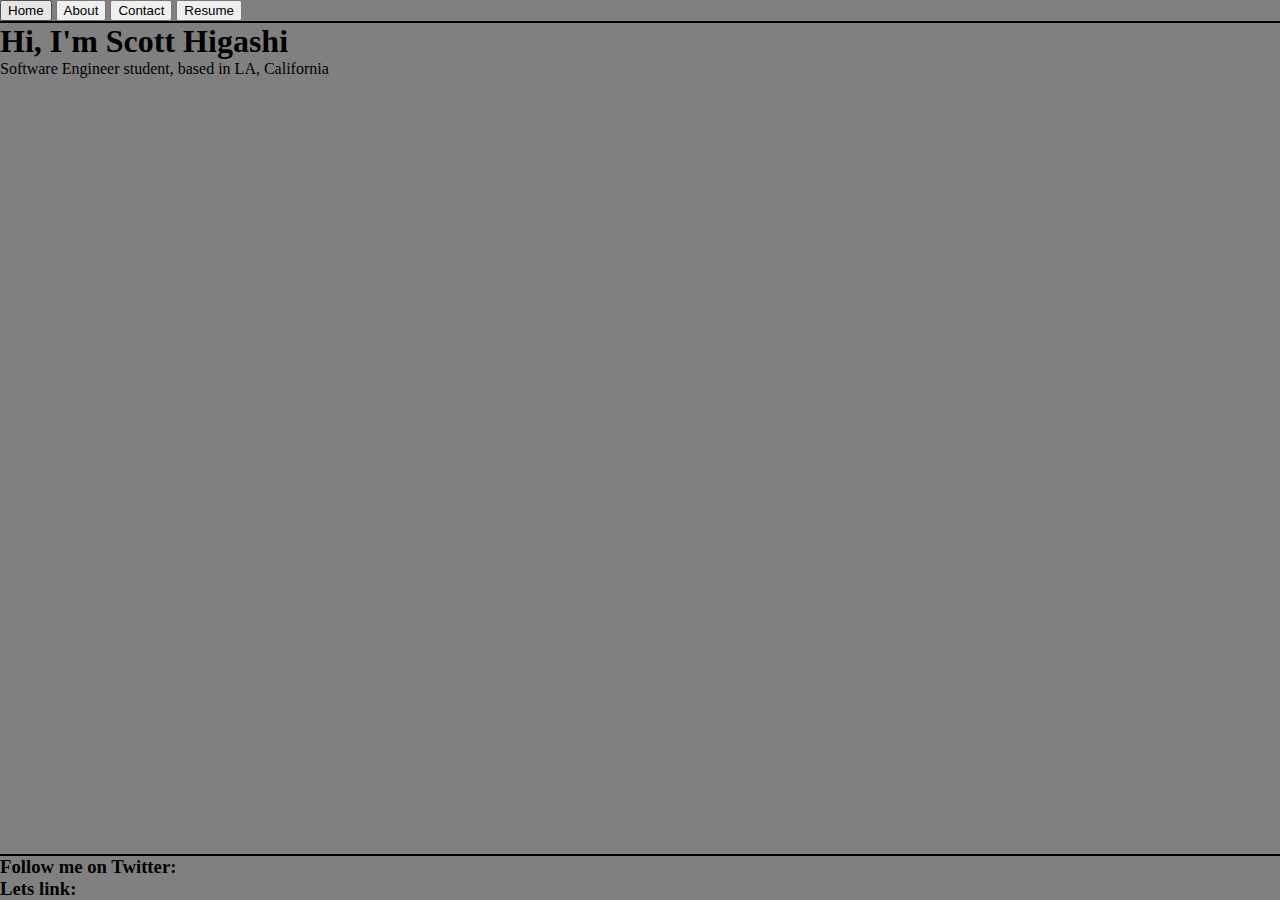
==== index.html @ b50a4230 "first commit" ====
<!DOCTYPE html>
<html lang="en">
<head>
    <meta charset="UTF-8">
    <meta http-equiv="X-UA-Compatible" content="IE=edge">
    <meta name="viewport" content="width=device-width, initial-scale=1.0">
    <title>Home</title>
    <link href="main.css" rel="stylesheet">
</head>
<body>
    <nav>
        <a href="index.html" rel="noreferrer"><button>Home</button></a>
        <a href="About/index.html" rel="noreferrer"><button>About</button></a>
        <a href="Contact/index.html" rel="noreferrer"><button>Contact</button></a>
        <a href="Resume/index.html" rel="noreferrer"><button>Resume</button></a>
    </nav>

    <main>
        <h1>Hi, I'm Scott Higashi</h1>
        <p>Software Engineer student, based in LA, California</p>
    </main>
    
    <footer>
        <h3>Follow me on Twitter:</h3>
        <h3>Lets link:</h3>
    </footer>
</body>
</html>
---- main.css ----
* {
    margin: 0;
    box-sizing: border-box;
}

html {
    background-color: grey;
}

body {
    display: flex;
    flex-direction: column;
    min-height: 100vh;
}

main {
    flex-grow: 1;
}

nav {
    border-bottom: 2px solid black;
}

footer {
    border-top: 2px solid black;
    
}
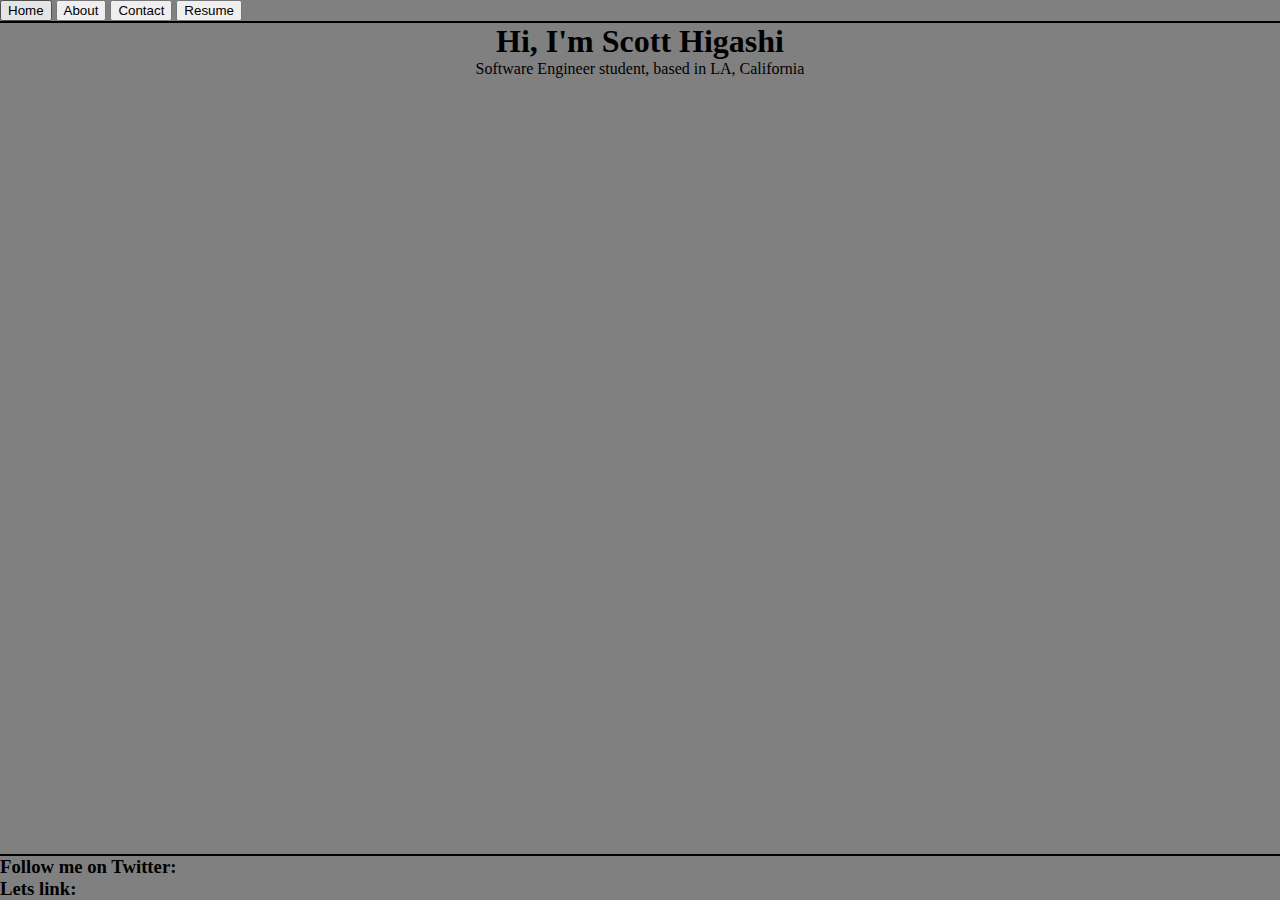
==== commit 66962b53: "2nd commit" ====
--- a/index.html
+++ b/index.html
@@ -13,6 +13,7 @@
         <a href="About/index.html" rel="noreferrer"><button>About</button></a>
         <a href="Contact/index.html" rel="noreferrer"><button>Contact</button></a>
         <a href="Resume/index.html" rel="noreferrer"><button>Resume</button></a>
+        <script src="main.js" defer></script>
     </nav>
 
     <main>
--- a/main.css
+++ b/main.css
@@ -15,6 +15,7 @@
 
 main {
     flex-grow: 1;
+    text-align: center;
 }
 
 nav {
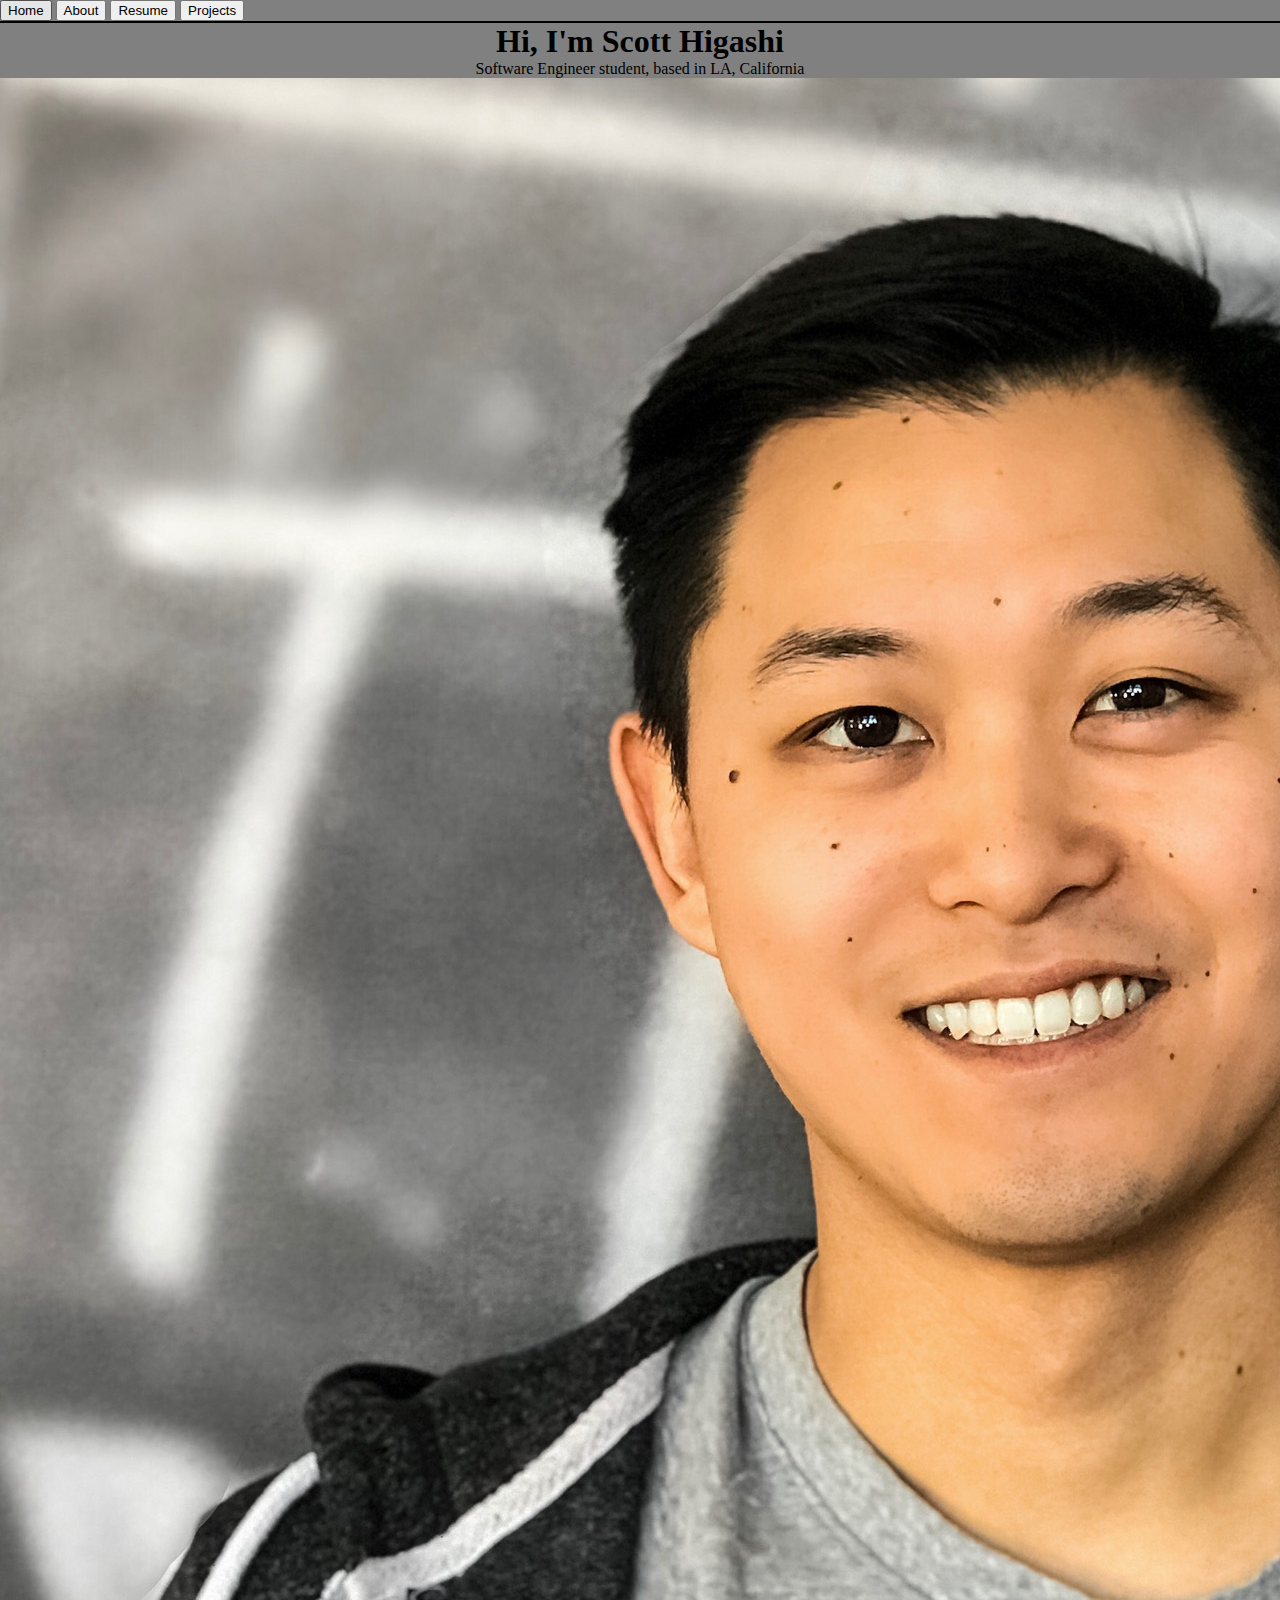
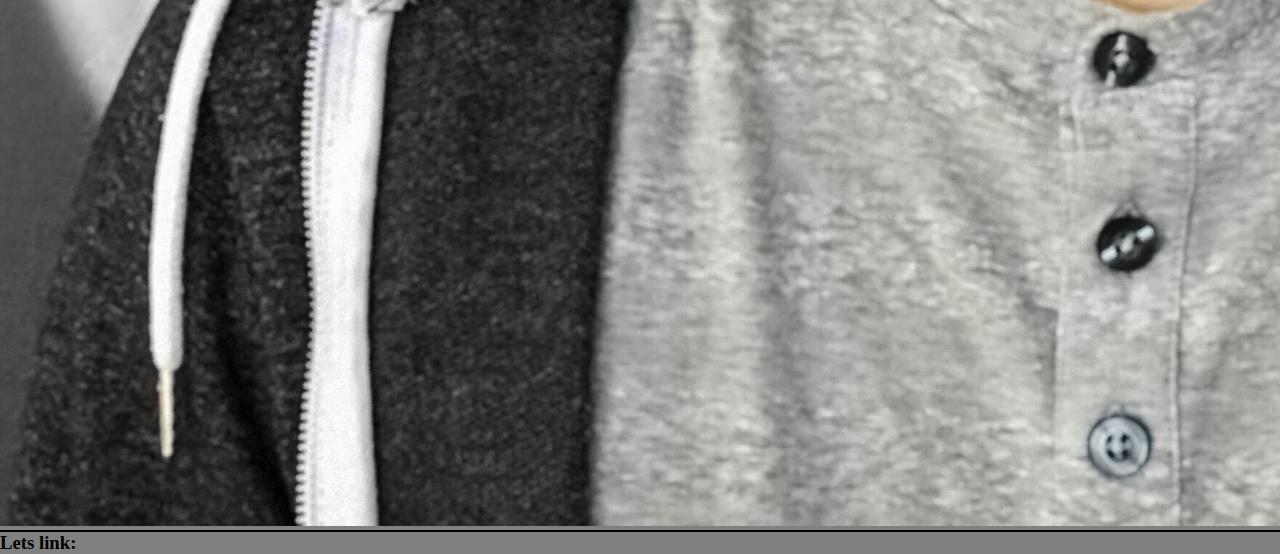
==== commit d2bd5ea6: "Implemented JS" ====
--- a/index.html
+++ b/index.html
@@ -11,18 +11,18 @@
     <nav>
         <a href="index.html" rel="noreferrer"><button>Home</button></a>
         <a href="About/index.html" rel="noreferrer"><button>About</button></a>
-        <a href="Contact/index.html" rel="noreferrer"><button>Contact</button></a>
         <a href="Resume/index.html" rel="noreferrer"><button>Resume</button></a>
+        <a href="Projects/index.html" rel="noreferrer"><button>Projects</button></a>
         <script src="main.js" defer></script>
     </nav>
 
     <main>
         <h1>Hi, I'm Scott Higashi</h1>
         <p>Software Engineer student, based in LA, California</p>
+        <img src="Self.jpeg"class="pic">
     </main>
     
     <footer>
-        <h3>Follow me on Twitter:</h3>
         <h3>Lets link:</h3>
     </footer>
 </body>
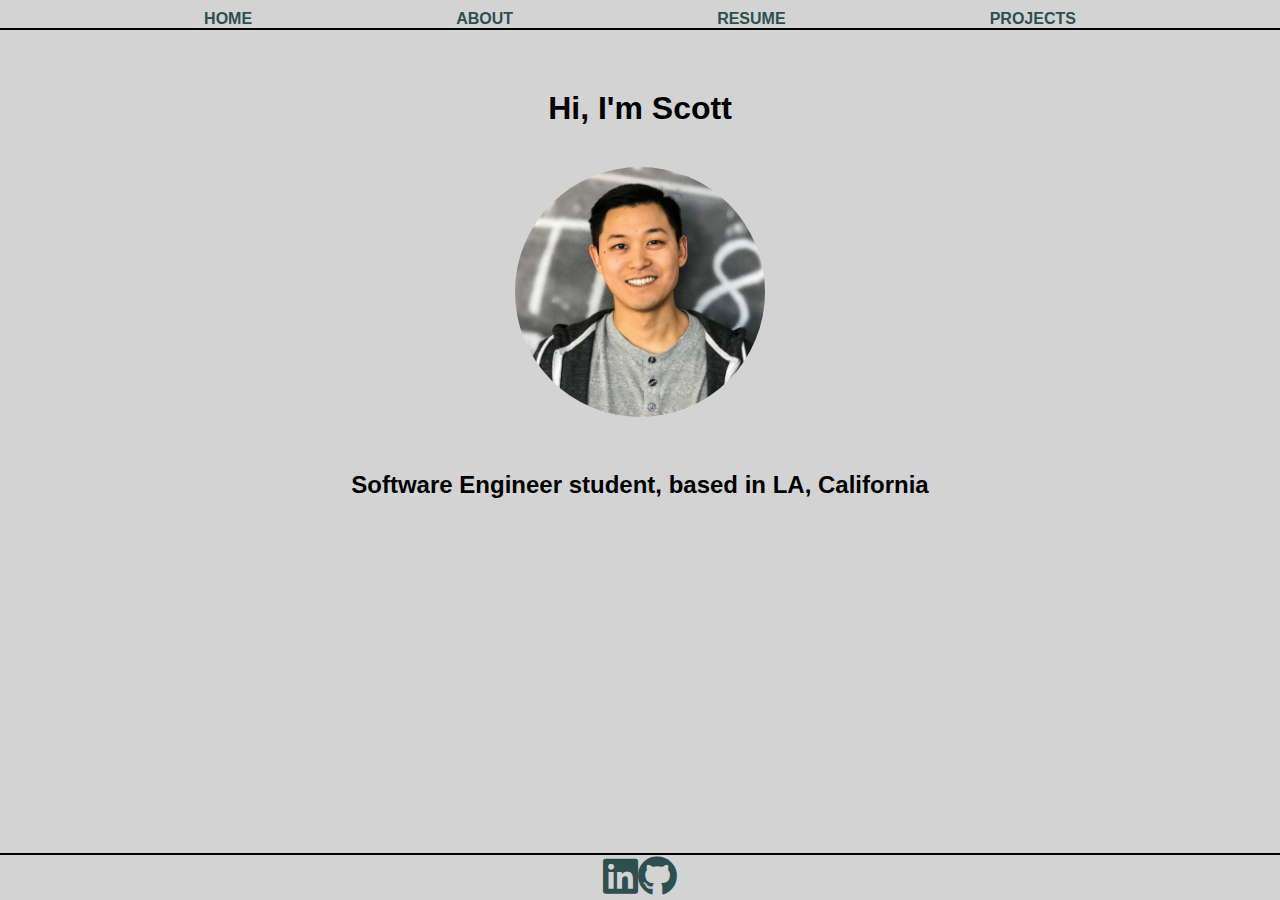
==== commit 84646ace: "Implemented CSS and JS" ====
--- a/index.html
+++ b/index.html
@@ -5,25 +5,39 @@
     <meta http-equiv="X-UA-Compatible" content="IE=edge">
     <meta name="viewport" content="width=device-width, initial-scale=1.0">
     <title>Home</title>
+    <link rel="stylesheet" href="https://cdnjs.cloudflare.com/ajax/libs/font-awesome/5.15.3/css/all.min.css" />
     <link href="main.css" rel="stylesheet">
 </head>
 <body>
-    <nav>
-        <a href="index.html" rel="noreferrer"><button>Home</button></a>
-        <a href="About/index.html" rel="noreferrer"><button>About</button></a>
-        <a href="Resume/index.html" rel="noreferrer"><button>Resume</button></a>
-        <a href="Projects/index.html" rel="noreferrer"><button>Projects</button></a>
+    <nav class="nav_container">
+        <a href="index.html" rel="noreferrer"><div>HOME</div></a>
+        <a href="About/index.html" rel="noreferrer"><div>ABOUT</div></a>
+        <a href="Resume/index.html" rel="noreferrer"><div>RESUME</div></a>
+        <a href="Projects/index.html" rel="noreferrer"><div>PROJECTS</div></a>
         <script src="main.js" defer></script>
     </nav>
-
+  
     <main>
-        <h1>Hi, I'm Scott Higashi</h1>
-        <p>Software Engineer student, based in LA, California</p>
-        <img src="Self.jpeg"class="pic">
+        
+            <h1 class="fade-in">Hi, I'm Scott</h1>
+        </div>
+            <img src="Self.jpeg"class="pic">
+            <h2 class="fade-in">Software Engineer student, based in LA, California</h2>
+        </div>
     </main>
     
     <footer>
-        <h3>Lets link:</h3>
+        <div>
+            <a href="https://www.linkedin.com/in/scott-higashi/" target="_blank">
+                <i class="fab fa-linkedin"></i>
+            </a>
+        </div>
+            
+        <div>
+            <a href="https://github.com/Masato-88" target="_blank">
+                <i class="fab fa-github"></i>
+            </a>
+        </div>
     </footer>
 </body>
 </html>--- a/main.css
+++ b/main.css
@@ -3,26 +3,98 @@
     box-sizing: border-box;
 }
 
+@media (max-width: 768px) {
+    
+  }
+  
+
+@media (min-width: 769px) {
+    
+  }
+  
+
 html {
-    background-color: grey;
+    background-color: lightgrey;
 }
 
 body {
     display: flex;
     flex-direction: column;
     min-height: 100vh;
+    font-family: Helvetica, Arial, sans-serif;
+    font-weight: 200;
+    
 }
 
 main {
     flex-grow: 1;
     text-align: center;
+    flex-direction: column;
+    align-items:center;
 }
 
-nav {
+.nav_container {
     border-bottom: 2px solid black;
+    text-align: center;
+    justify-content: space-evenly;
+    display: flex;
+    margin-top: 10px;
+    margin-bottom: 10px;
 }
+
+a {
+    text-decoration: none;
+    color: darkslategrey;
+    font-weight: bold;
+}
+/* .item {
+    display: flex;
+    flex-direction: column;
+    align-items: center;
+    justify-content: space-between;
+    margin-top: 100px;
+} */
 
 footer {
     border-top: 2px solid black;
-    
-}+    display: flex;
+    justify-content: center;
+    font-size: 40px;
+}
+
+footer a {
+    color: darkslategrey;
+}
+
+.pic {
+    height: 250px;
+    width: 250px;
+    border-radius: 50%;
+    margin-top: 40px;
+}
+
+button {
+    background-color: lightslategrey;
+}
+
+h1 {
+    margin-top: 50px;
+}
+
+h2 {
+    margin-top: 50px;
+}
+
+@keyframes fade {
+    from {
+        opacity: 0;
+    }
+    to {
+        opacity: 1;
+    }
+}
+
+.fade-in {
+    animation: fade 1.5s ease-in;
+}
+
